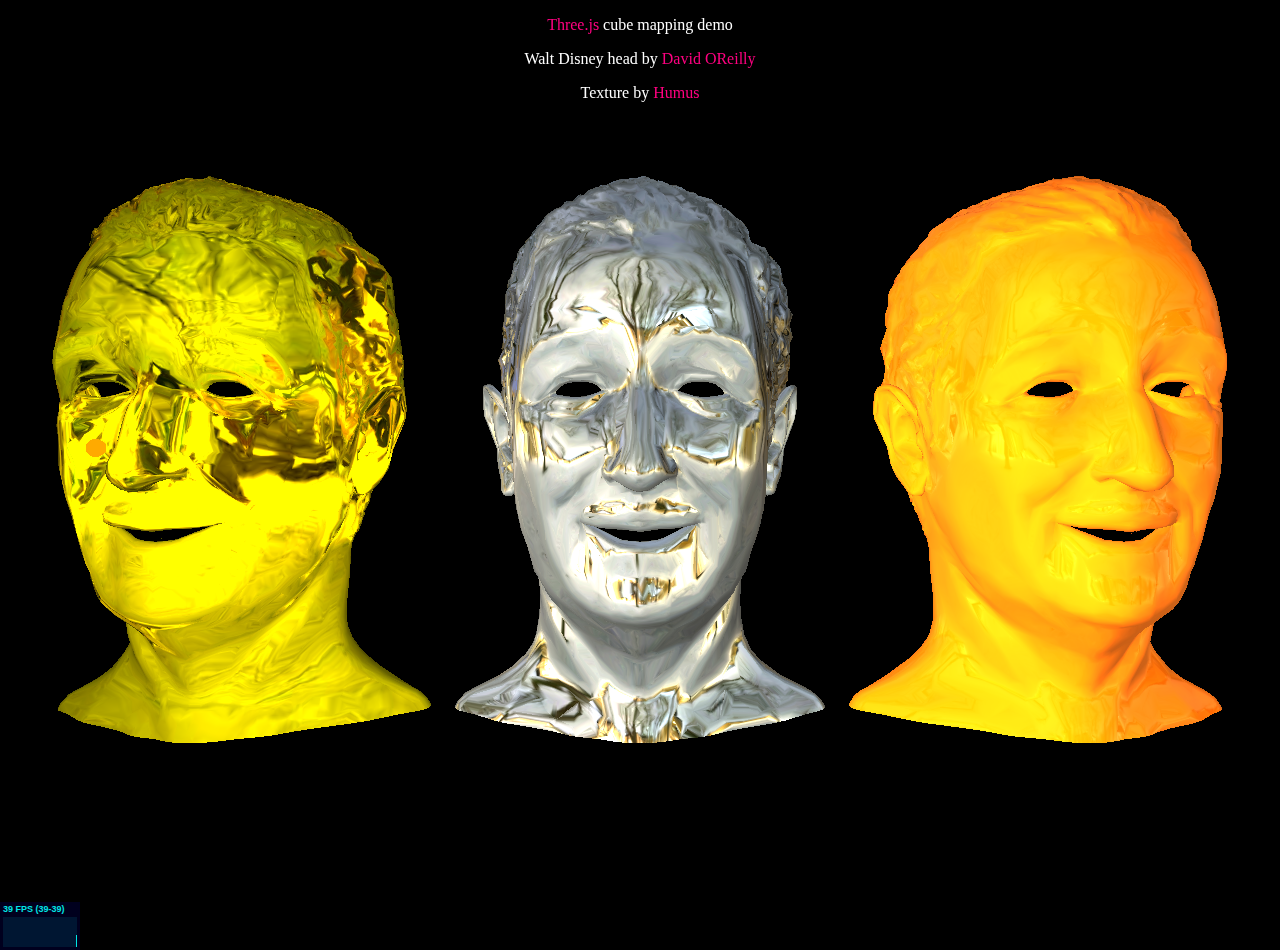
==== test.html @ 67565c0a "tests with example for window material" ====
<!DOCTYPE html>
<html lang="en">
	<head>
		<title>three.js webgl - materials - cube reflection / refraction [Walt]</title>
		<meta charset="utf-8">
		<meta name="viewport" content="width=device-width, user-scalable=no, minimum-scale=1.0, maximum-scale=1.0">
		<style>
			body {
				background:#000;
				color:#fff;
				padding:0;
				margin:0;
				overflow:hidden;
				font-family:georgia;
				text-align:center;
			}
			a {	color: #ff0080;	text-decoration: none; }
			a:hover { color: #0080ff; }

			canvas { pointer-events:none; z-index:10; }

			#d { text-align:center; margin:1em 0 -7.5em 0; z-index:1000; position:relative; display:block }
			.button { background:orange; color:#fff; padding:0.2em 0.5em; cursor:pointer }
			.inactive { background:#999; color:#eee }

			#oldie { margin-top:11em !important }
		</style>
	</head>

	<body>
		<div id="d">
			<p><a href="http://threejs.org">Three.js</a> cube mapping demo

			<p>Walt Disney head by <a href="http://davidoreilly.com/post/18087489343/disneyhead" target="_blank">David OReilly</a>
			<p>Texture by <a href="http://www.humus.name/index.php?page=Textures" target="_blank">Humus</a>
		</div>

		<script src="threejs/three.min.js"></script>
		<script src="threejs/loaders/BinaryLoader.js"></script>

		<script src="threejs/Detector.js"></script>
		<script src="threejs/libs/stats.min.js"></script>

		<script>

			if ( ! Detector.webgl ) Detector.addGetWebGLMessage();

			var container, stats;

			var camera, scene, renderer;

			var mesh, geometry;

			var loader;

			var pointLight;

			var mouseX = 0;
			var mouseY = 0;

			var windowHalfX = window.innerWidth / 2;
			var windowHalfY = window.innerHeight / 2;

			document.addEventListener('mousemove', onDocumentMouseMove, false);

			init();
			animate();

			function init() {

				container = document.createElement( 'div' );
				document.body.appendChild( container );

				camera = new THREE.PerspectiveCamera( 50, window.innerWidth / window.innerHeight, 1, 5000 );
				camera.position.z = 2000;

				//

				var path = "models/Park3Med/";
				var format = '.jpg';
				var urls = [
						path + 'px' + format, path + 'nx' + format,
						path + 'py' + format, path + 'ny' + format,
						path + 'pz' + format, path + 'nz' + format
					];

				var reflectionCube = new THREE.CubeTextureLoader().load( urls );
				reflectionCube.format = THREE.RGBFormat;

				scene = new THREE.Scene();
				scene.background = reflectionCube;

				// LIGHTS

				var ambient = new THREE.AmbientLight( 0xffffff );
				scene.add( ambient );

				pointLight = new THREE.PointLight( 0xffffff, 2 );
				scene.add( pointLight );

				// light representation

				var sphere = new THREE.SphereGeometry( 100, 16, 8 );

				var mesh = new THREE.Mesh( sphere, new THREE.MeshBasicMaterial( { color: 0xffaa00 } ) );
				mesh.scale.set( 0.05, 0.05, 0.05 );
				pointLight.add( mesh );

				var refractionCube = new THREE.CubeTextureLoader().load( urls );
				refractionCube.mapping = THREE.CubeRefractionMapping;
				refractionCube.format = THREE.RGBFormat;

				//var cubeMaterial3 = new THREE.MeshPhongMaterial( { color: 0x000000, specular:0xaa0000, envMap: reflectionCube, combine: THREE.MixOperation, reflectivity: 0.25 } );
				var cubeMaterial3 = new THREE.MeshLambertMaterial( { color: 0xff6600, envMap: reflectionCube, combine: THREE.MixOperation, reflectivity: 0.3 } );
				var cubeMaterial2 = new THREE.MeshLambertMaterial( { color: 0xffee00, envMap: refractionCube, refractionRatio: 0.95 } );
				var cubeMaterial1 = new THREE.MeshLambertMaterial( { color: 0xffffff, envMap: reflectionCube } );

				//

				renderer = new THREE.WebGLRenderer();
				renderer.setPixelRatio( window.devicePixelRatio );
				renderer.setSize( window.innerWidth, window.innerHeight );
				container.appendChild( renderer.domElement );

				//

				stats = new Stats();
				container.appendChild( stats.domElement );

				//


				loader = new THREE.BinaryLoader();
				loader.load( "models/WaltHead_bin.js", function( geometry ) { createScene( geometry, cubeMaterial1, cubeMaterial2, cubeMaterial3 ); } );

				//

				window.addEventListener( 'resize', onWindowResize, false );

			}

			function onWindowResize() {

				windowHalfX = window.innerWidth / 2;
				windowHalfY = window.innerHeight / 2;

				camera.aspect = window.innerWidth / window.innerHeight;
				camera.updateProjectionMatrix();

				renderer.setSize( window.innerWidth, window.innerHeight );

			}

			function createScene( geometry, m1, m2, m3 ) {

				var s = 15;

				var mesh = new THREE.Mesh( geometry, m1 );
				mesh.position.z = - 100;
				mesh.scale.x = mesh.scale.y = mesh.scale.z = s;
				scene.add( mesh );

				mesh = new THREE.Mesh( geometry, m2 );
				mesh.position.x = - 900;
				mesh.position.z = - 100;
				mesh.scale.x = mesh.scale.y = mesh.scale.z = s;
				scene.add( mesh );

				mesh = new THREE.Mesh( geometry, m3 );
				mesh.position.x = 900;
				mesh.position.z = - 100;
				mesh.scale.x = mesh.scale.y = mesh.scale.z = s;
				scene.add( mesh );

			}

			function onDocumentMouseMove(event) {

				mouseX = ( event.clientX - windowHalfX ) * 4;
				mouseY = ( event.clientY - windowHalfY ) * 4;

			}

			//

			function animate() {

				requestAnimationFrame( animate );

				render();
				stats.update();

			}

			function render() {

				var timer = -0.0002 * Date.now();

				pointLight.position.x = 1500 * Math.cos( timer );
				pointLight.position.z = 1500 * Math.sin( timer );

				camera.position.x += ( mouseX - camera.position.x ) * 0.05;
				camera.position.y += ( - mouseY - camera.position.y ) * 0.05;

				camera.lookAt( scene.position );

				renderer.render( scene, camera );

			}

		</script>

	</body>
</html>
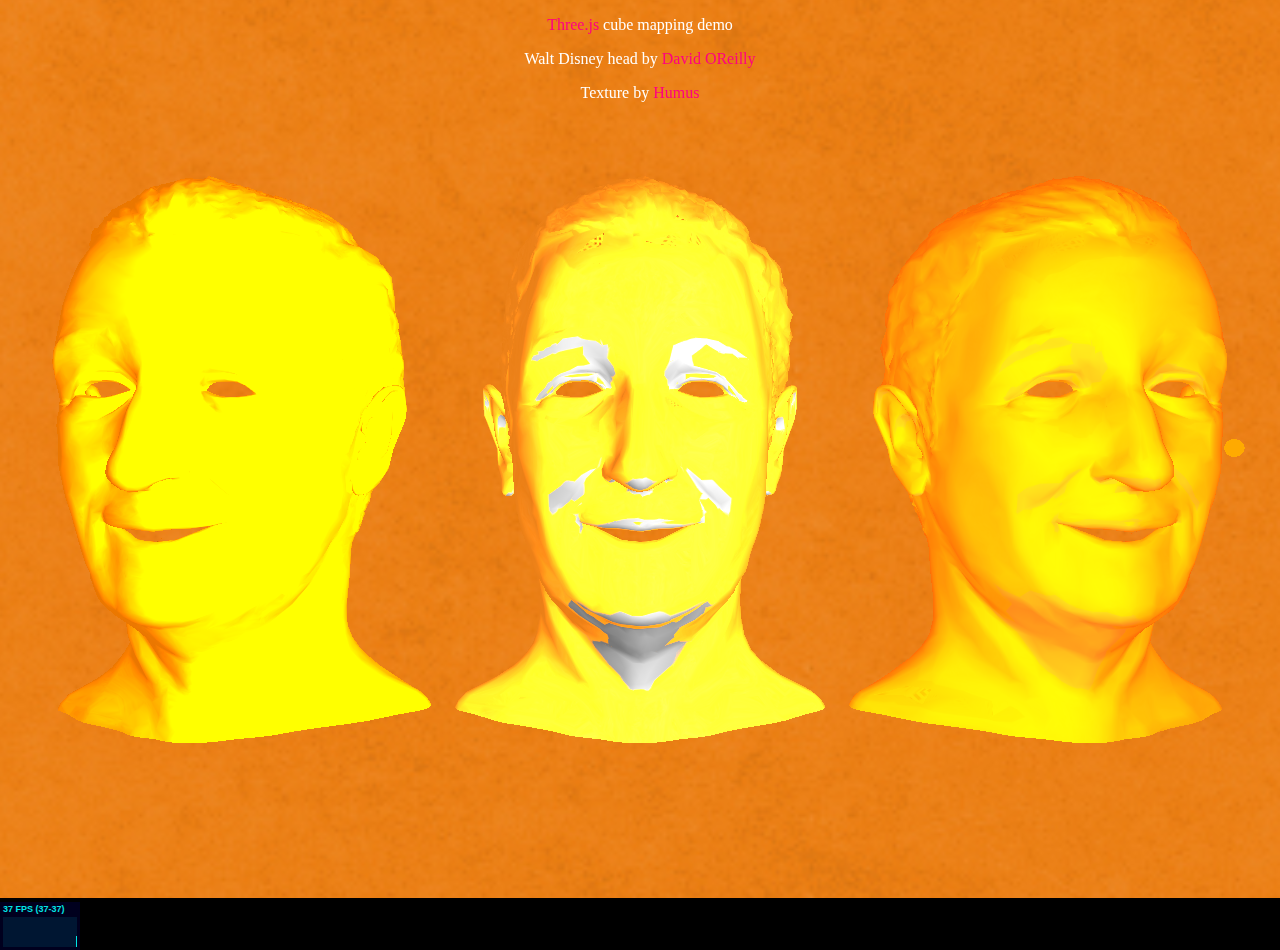
==== commit a00dc2df: "Window material texture test. Nothing relevant for now" ====
--- a/test.html
+++ b/test.html
@@ -77,11 +77,11 @@
 
 				//
 
-				var path = "models/Park3Med/";
+				var path = "models/textures/cube/";
 				var format = '.jpg';
 				var urls = [
 						path + 'px' + format, path + 'nx' + format,
-						path + 'py' + format, path + 'ny' + format,
+						path + 'ny' + format, path + 'py' + format,
 						path + 'pz' + format, path + 'nz' + format
 					];
 
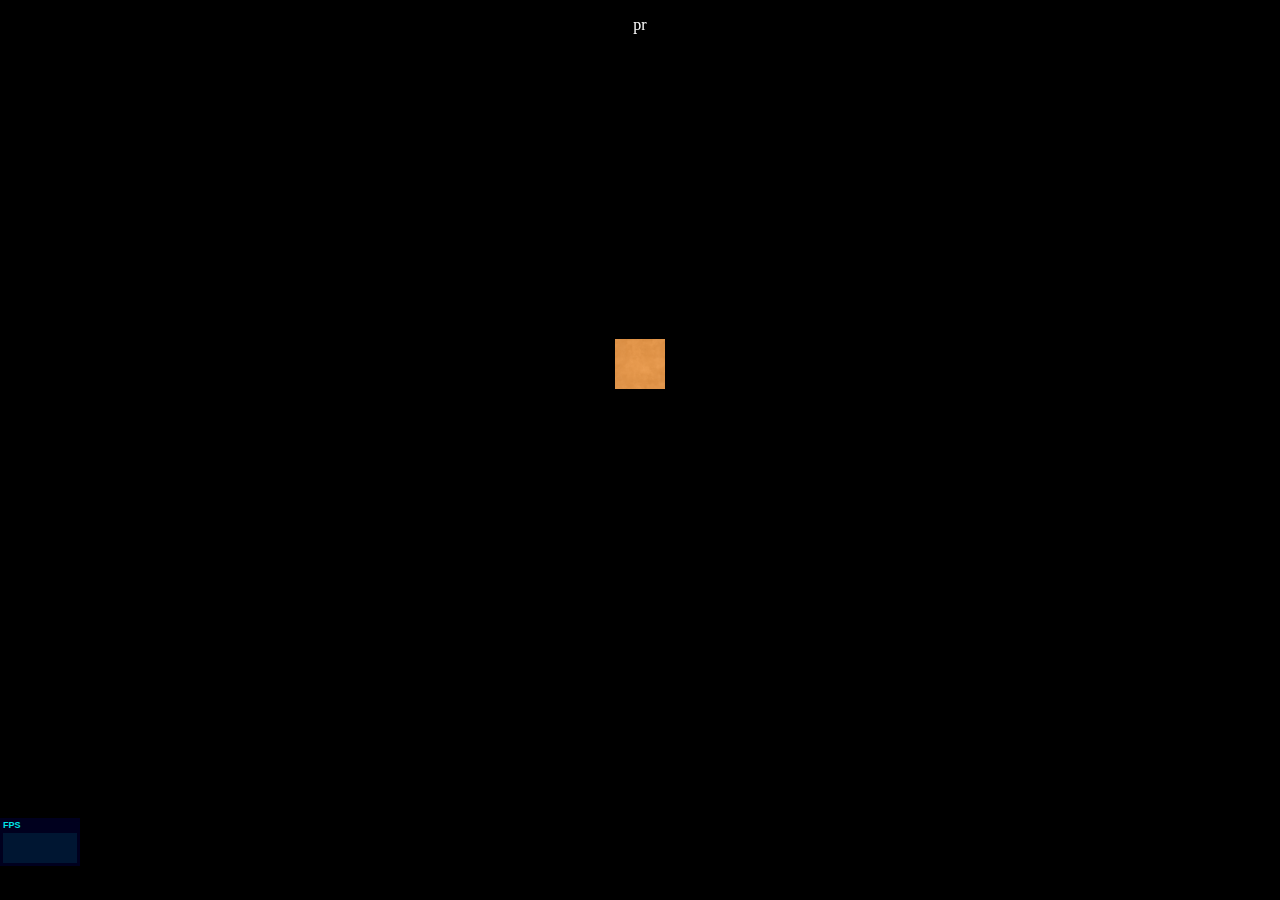
==== commit acc324bc: "test scene for phong materials" ====
--- a/test.html
+++ b/test.html
@@ -2,7 +2,7 @@
 <!DOCTYPE html>
 <html lang="en">
 	<head>
-		<title>three.js webgl - materials - cube reflection / refraction [Walt]</title>
+		<title>TESTING</title>
 		<meta charset="utf-8">
 		<meta name="viewport" content="width=device-width, user-scalable=no, minimum-scale=1.0, maximum-scale=1.0">
 		<style>
@@ -18,8 +18,6 @@
 			a {	color: #ff0080;	text-decoration: none; }
 			a:hover { color: #0080ff; }
 
-			canvas { pointer-events:none; z-index:10; }
-
 			#d { text-align:center; margin:1em 0 -7.5em 0; z-index:1000; position:relative; display:block }
 			.button { background:orange; color:#fff; padding:0.2em 0.5em; cursor:pointer }
 			.inactive { background:#999; color:#eee }
@@ -30,17 +28,14 @@
 
 	<body>
 		<div id="d">
-			<p><a href="http://threejs.org">Three.js</a> cube mapping demo
-
-			<p>Walt Disney head by <a href="http://davidoreilly.com/post/18087489343/disneyhead" target="_blank">David OReilly</a>
-			<p>Texture by <a href="http://www.humus.name/index.php?page=Textures" target="_blank">Humus</a>
+            pr
 		</div>
 
 		<script src="threejs/three.min.js"></script>
-		<script src="threejs/loaders/BinaryLoader.js"></script>
 
 		<script src="threejs/Detector.js"></script>
 		<script src="threejs/libs/stats.min.js"></script>
+        <script src="threejs/controls/OrbitControls.js"></script>
 
 		<script>
 
@@ -48,26 +43,21 @@
 
 			var container, stats;
 
-			var camera, scene, renderer;
+			var camera, scene, renderer, controls;
 
 			var mesh, geometry;
+            var clock = new THREE.Clock();
 
-			var loader;
-
-			var pointLight;
-
-			var mouseX = 0;
-			var mouseY = 0;
+			var directionalLight, pointLight, ambientLight;
 
 			var windowHalfX = window.innerWidth / 2;
 			var windowHalfY = window.innerHeight / 2;
-
-			document.addEventListener('mousemove', onDocumentMouseMove, false);
 
 			init();
 			animate();
 
 			function init() {
+				scene = new THREE.Scene();
 
 				container = document.createElement( 'div' );
 				document.body.appendChild( container );
@@ -75,46 +65,36 @@
 				camera = new THREE.PerspectiveCamera( 50, window.innerWidth / window.innerHeight, 1, 5000 );
 				camera.position.z = 2000;
 
-				//
-
-				var path = "models/textures/cube/";
-				var format = '.jpg';
-				var urls = [
-						path + 'px' + format, path + 'nx' + format,
-						path + 'ny' + format, path + 'py' + format,
-						path + 'pz' + format, path + 'nz' + format
-					];
-
-				var reflectionCube = new THREE.CubeTextureLoader().load( urls );
-				reflectionCube.format = THREE.RGBFormat;
-
-				scene = new THREE.Scene();
-				scene.background = reflectionCube;
 
 				// LIGHTS
 
-				var ambient = new THREE.AmbientLight( 0xffffff );
-				scene.add( ambient );
+                ambientLight = new THREE.AmbientLight( 0x444444 );
+				scene.add( ambientLight );
 
-				pointLight = new THREE.PointLight( 0xffffff, 2 );
+				pointLight = new THREE.PointLight( 0xffffff, 1.25, 1000 );
+				pointLight.position.set( 0, 0, 600 );
+
 				scene.add( pointLight );
 
-				// light representation
+				directionalLight = new THREE.DirectionalLight( 0xffffff );
+				directionalLight.position.set( 1, -0.5, -1 );
+				scene.add( directionalLight );
 
-				var sphere = new THREE.SphereGeometry( 100, 16, 8 );
 
-				var mesh = new THREE.Mesh( sphere, new THREE.MeshBasicMaterial( { color: 0xffaa00 } ) );
-				mesh.scale.set( 0.05, 0.05, 0.05 );
-				pointLight.add( mesh );
+				var textureLoader = new THREE.TextureLoader();
 
-				var refractionCube = new THREE.CubeTextureLoader().load( urls );
-				refractionCube.mapping = THREE.CubeRefractionMapping;
-				refractionCube.format = THREE.RGBFormat;
-
-				//var cubeMaterial3 = new THREE.MeshPhongMaterial( { color: 0x000000, specular:0xaa0000, envMap: reflectionCube, combine: THREE.MixOperation, reflectivity: 0.25 } );
-				var cubeMaterial3 = new THREE.MeshLambertMaterial( { color: 0xff6600, envMap: reflectionCube, combine: THREE.MixOperation, reflectivity: 0.3 } );
-				var cubeMaterial2 = new THREE.MeshLambertMaterial( { color: 0xffee00, envMap: refractionCube, refractionRatio: 0.95 } );
-				var cubeMaterial1 = new THREE.MeshLambertMaterial( { color: 0xffffff, envMap: reflectionCube } );
+				var cubeGeometry = new THREE.CubeGeometry( 100, 100, 100, 1, 1, 1 );
+                var cubeMaterial = new THREE.MeshPhongMaterial( {
+					color: 0xdddddd,
+					specular: 0x222222,
+					shininess: 35,
+					map: textureLoader.load( "models/textures/mur-orange.png" ),
+					specularMap: textureLoader.load( "models/textures/mur-spec.png"  ),
+					normalMap: textureLoader.load( "models/textures/mur-normal.png"  ),
+					normalScale: new THREE.Vector2( 0.8, 0.8 )
+				} );
+                var cube = new THREE.Mesh(cubeGeometry, cubeMaterial);
+                scene.add(cube);
 
 				//
 
@@ -123,17 +103,12 @@
 				renderer.setSize( window.innerWidth, window.innerHeight );
 				container.appendChild( renderer.domElement );
 
+                controls = new THREE.OrbitControls( camera, renderer.domElement );
+
 				//
 
 				stats = new Stats();
 				container.appendChild( stats.domElement );
-
-				//
-
-
-				loader = new THREE.BinaryLoader();
-				loader.load( "models/WaltHead_bin.js", function( geometry ) { createScene( geometry, cubeMaterial1, cubeMaterial2, cubeMaterial3 ); } );
-
 				//
 
 				window.addEventListener( 'resize', onWindowResize, false );
@@ -152,36 +127,6 @@
 
 			}
 
-			function createScene( geometry, m1, m2, m3 ) {
-
-				var s = 15;
-
-				var mesh = new THREE.Mesh( geometry, m1 );
-				mesh.position.z = - 100;
-				mesh.scale.x = mesh.scale.y = mesh.scale.z = s;
-				scene.add( mesh );
-
-				mesh = new THREE.Mesh( geometry, m2 );
-				mesh.position.x = - 900;
-				mesh.position.z = - 100;
-				mesh.scale.x = mesh.scale.y = mesh.scale.z = s;
-				scene.add( mesh );
-
-				mesh = new THREE.Mesh( geometry, m3 );
-				mesh.position.x = 900;
-				mesh.position.z = - 100;
-				mesh.scale.x = mesh.scale.y = mesh.scale.z = s;
-				scene.add( mesh );
-
-			}
-
-			function onDocumentMouseMove(event) {
-
-				mouseX = ( event.clientX - windowHalfX ) * 4;
-				mouseY = ( event.clientY - windowHalfY ) * 4;
-
-			}
-
 			//
 
 			function animate() {
@@ -189,21 +134,19 @@
 				requestAnimationFrame( animate );
 
 				render();
-				stats.update();
+                update();
 
 			}
 
+            function update()
+            {
+                var delta = clock.getDelta();
+
+				controls.update();
+                stats.update();
+            }
+
 			function render() {
-
-				var timer = -0.0002 * Date.now();
-
-				pointLight.position.x = 1500 * Math.cos( timer );
-				pointLight.position.z = 1500 * Math.sin( timer );
-
-				camera.position.x += ( mouseX - camera.position.x ) * 0.05;
-				camera.position.y += ( - mouseY - camera.position.y ) * 0.05;
-
-				camera.lookAt( scene.position );
 
 				renderer.render( scene, camera );
 
